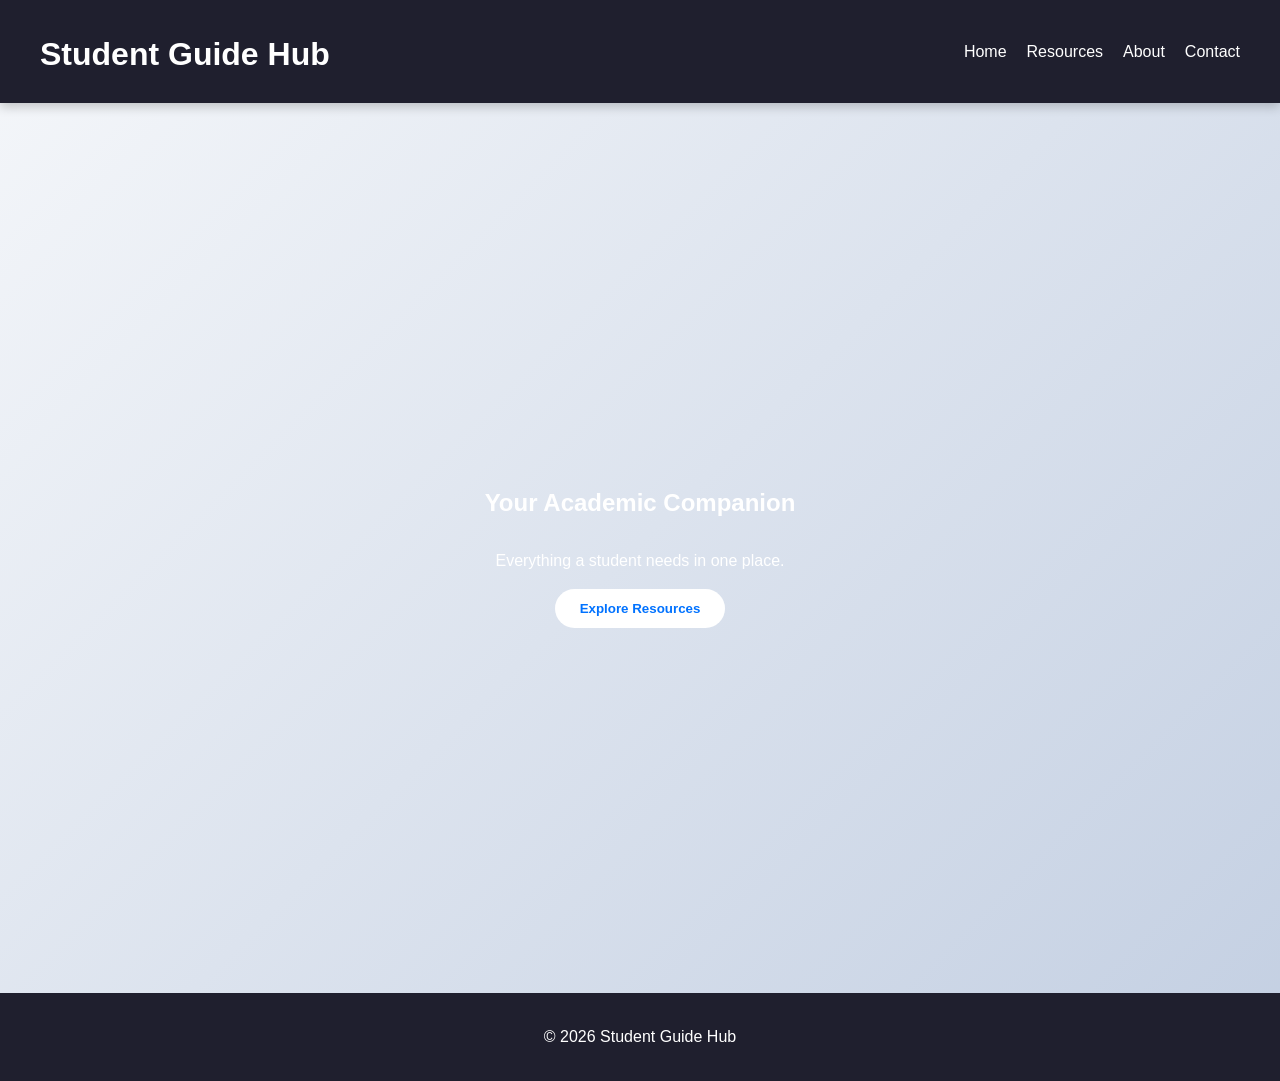
==== index.html @ 3b28818e "Add files via upload" ====
<!DOCTYPE html>
<html lang="en">
<head>
<meta charset="UTF-8">
<meta name="viewport" content="width=device-width, initial-scale=1.0">
<title>Home - Student Guide Hub</title>
<link rel="stylesheet" href="style.css">
</head>

<body>

<header>
    <h1>Student Guide Hub</h1>
    <nav>
        <ul>
            <li><a href="index.html">Home</a></li>
            <li><a href="resources.html">Resources</a></li>
            <li><a href="about.html">About</a></li>
            <li><a href="contact.html">Contact</a></li>
        </ul>
    </nav>
</header>

<section class="hero">
    <h2>Your Academic Companion</h2>
    <p>Everything a student needs in one place.</p>
    <a href="resources.html"><button>Explore Resources</button></a>
</section>

<footer>
    <p>© 2026 Student Guide Hub</p>
</footer>

</body>
</html>
---- style.css ----
/* ================= GLOBAL ================= */
body {
    margin: 0;
    font-family: 'Segoe UI', sans-serif;
    background: linear-gradient(135deg, #f5f7fa, #c3cfe2);
    color: #1e1e1e;
}

/* ================= NAVBAR ================= */
header {
    display: flex;
    justify-content: space-between;
    align-items: center;
    background: #1f1f2e;
    color: white;
    padding: 15px 40px;
    box-shadow: 0 4px 10px rgba(0,0,0,0.2);
}

nav ul {
    list-style: none;
    display: flex;
}

nav ul li {
    margin-left: 20px;
}

nav ul li a {
    color: white;
    text-decoration: none;
    transition: 0.3s;
}

nav ul li a:hover {
    color: #00d4ff;
    border-bottom: 2px solid #00d4ff;
}

/* ================= HERO ================= */
.hero {
    height: 90vh;
    background:url('https://t4.ftcdn.net/jpg/06/51/44/67/360_F_651446718_ZIHGEFxdN1ZSP2hVmtembHIpShrOUo3e.jpg') no-repeat center center/cover; ;
    color: white;
    display: flex;
    flex-direction: column;
    justify-content: center;
    align-items: center;
    text-align: center;
}

.hero button {
    padding: 12px 25px;
    border: none;
    background: white;
    color: #0072ff;
    cursor: pointer;
    border-radius: 25px;
    font-weight: bold;
    transition: 0.3s;
}

.hero button:hover {
    background: #1f1f2e;
    color: white;
}

/* ================= CARDS ================= */
.services {
    padding: 50px;
    text-align: center;
}

.card-container {
    display: flex;
    justify-content: center;
    gap: 20px;
}

.card {
    background: white;
    padding: 20px;
    width: 250px;
    border-radius: 12px;
    box-shadow: 0 8px 20px rgba(0,0,0,0.1);
    transition: 0.3s;
}

.card:hover {
    transform: translateY(-5px);
    box-shadow: 0 12px 25px rgba(0,0,0,0.2);
}

.card-content {
    display: none;
    margin-top: 10px;
}

.card.active .card-content {
    display: block;
}

/* ================= ABOUT ================= */
.about {
    padding: 50px;
    background: #ffffff;
    text-align: center;
}

/* ================= CONTACT ================= */
.contact {
    padding: 50px;
    text-align: center;
    background-color: #a1bcdb;
}

.contact input,
.contact textarea {
    display: block;
    width: 60%;
    margin: 10px auto;
    padding: 10px;
    border-radius: 8px;
    border: 1px solid #ccc;
}

/* ================= FOOTER ================= */
footer {
    background: #1f1f2e;
    color: white;
    text-align: center;
    padding: 15px;
}

/* ================= TABS ================= */
.tabs-section {
    padding: 60px;
    text-align: center;
    background-color: #a1bcdb;
}

/* Tabs container */
.tabs {
    display: inline-flex;
    background: #ffffff;
    border-radius: 50px;
    padding: 10px;
    box-shadow: 0 6px 20px rgba(0,0,0,0.1);
}

/* Tab buttons */
.tab-btn {
    padding: 10px 20px;
    border: none;
    background: lightgray;
    cursor: pointer;
    font-size: 15px;
    color: #333;
    transition: 0.3s;
    border-radius: 20px;
}

.tab-btn:hover {
    background: #e3f2fd;
    color: #0072ff;
}

.tab-btn.active {
    background: #a1bcdb;
    color: white;
}

/* indicator removed look cleaner */
.tab-indicator {
    display: none;
}

/* TAB CONTENT */
.tab-content {
    display: none;
    max-width: 650px;
    margin: 20px auto;
    padding: 25px;
    border-radius: 15px;
    background: white;
    box-shadow: 0 8px 20px rgba(0,0,0,0.1);
    text-align: left;
}

.tab-content.active {
    display: block;
}

/* ================= SUB TABS ================= */
.sub-tabs button {
    margin: 5px;
    padding: 8px 15px;
    border: none;
    background: #e3f2fd;
    color: #1f1f2e;
    border-radius: 20px;
    cursor: pointer;
    transition: 0.3s;
}

.sub-tabs button:hover {
    background: #0072ff;
    color: white;
}

/* DETAIL BOX */
.detail-box {
    display: none;
    margin-top: 15px;
    padding: 15px;
    border-radius: 10px;
    background: #f5f7fa;
}

.detail-box.active {
    display: block;
}

/* ================= CONTACT EXTRA ================= */
.alt-contact {
    text-align: center;
    margin: 30px auto;
    padding: 20px;
    width: 60%;
    background: #a1bcdb;
    border-radius: 10px;
    box-shadow: 0 6px 15px rgba(0,0,0,0.1);
}

.alt-contact a {
    color: #0e4a94;
    text-decoration: none;
    font-weight: 500;
}

.alt-contact a:hover {
    color: #158eaf;
    text-decoration: underline;
}

/* ================= ANIMATION ================= */
.tab-content,
.card,
.detail-box {
    animation: fade 0.4s ease;
}

@keyframes fade {
    from {opacity: 0; transform: translateY(10px);}
    to {opacity: 1; transform: translateY(0);}
}
.about {
    padding: 100px;
    max-width: 1700px;
    margin: auto;
    background: url('[data-uri]') no-repeat center center/cover;;color: white;
    border-radius: 0px;
    box-shadow: 0 8px 20px rgba(0,0,0,0.1);
    text-align: left;
}

.card {
    background: #7a92a8;
    padding: 100px;
    margin: 15px;
    border-radius: 10px;
    display: inline-block;
    width: 700px;
}
/* Smooth transitions */
a, button, .card {
    transition: all 0.3s ease;
}

/* Hover effect for links */
a:hover {
    color: #007BFF;
}

/* Button hover */
button:hover {
    background-color: #0056b3;
    transform: scale(1.05);
}

/* Card hover (if you use cards) */
.card:hover {
    transform: translateY(-5px);
    box-shadow: 0 4px 15px rgba(0,0,0,0.2);
}
section {
    padding: 40px 20px;
}

.container {
    max-width: 1100px;
    margin: auto;
}

/* Better headings */
h1, h2, h3 {
    margin-bottom: 15px;
}

/* Paragraph spacing */
p {
    line-height: 1.6;
}
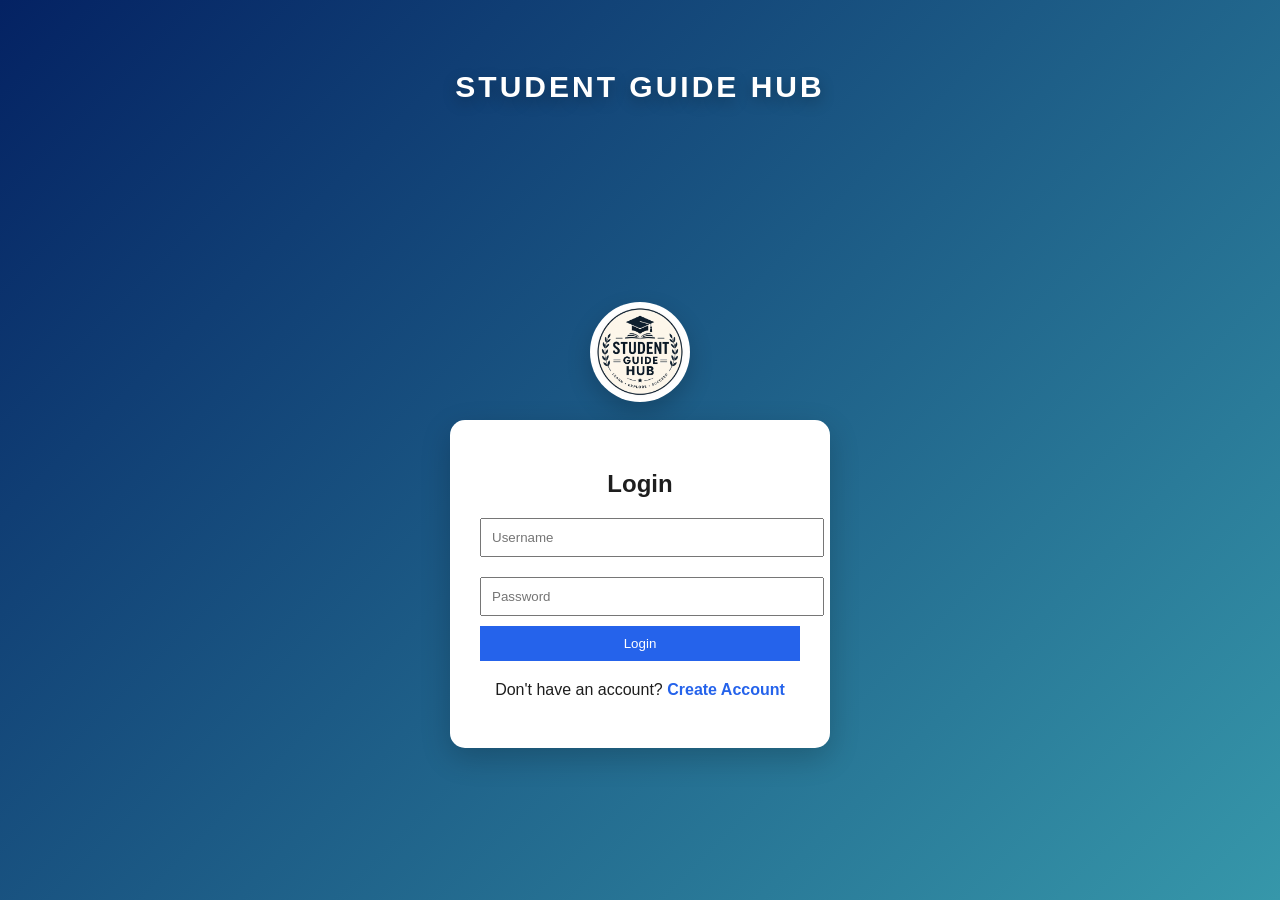
==== commit a958bb35: "Add files via upload" ====
--- a/index.html
+++ b/index.html
@@ -1,3 +1,9 @@
+<script>
+if (localStorage.getItem("loggedIn") !== "true") {
+    window.location.href = "login.html";
+}
+</script>
+
 <!DOCTYPE html>
 <html lang="en">
 <head>
@@ -5,26 +11,115 @@
 <meta name="viewport" content="width=device-width, initial-scale=1.0">
 <title>Home - Student Guide Hub</title>
 <link rel="stylesheet" href="style.css">
+
+<!-- Google Font for premium look -->
+<link href="https://fonts.googleapis.com/css2?family=Playfair+Display:wght@600&family=Roboto&display=swap" rel="stylesheet">
 </head>
 
 <body>
 
-<header>
-    <h1>Student Guide Hub</h1>
-    <nav>
-        <ul>
-            <li><a href="index.html">Home</a></li>
-            <li><a href="resources.html">Resources</a></li>
-            <li><a href="about.html">About</a></li>
-            <li><a href="contact.html">Contact</a></li>
-        </ul>
-    </nav>
+<header class="navbar">
+    <div class="nav-container">
+       
+        <div class="logo-section">
+    <img src="logo.png" class="logo-img">
+    <span class="logo-text">Student Guide Hub</span>
+</div>
+
+        <nav class="nav-menu">
+            <a href="index.html">Home</a>
+            <a href="resources.html">Resources</a>
+            <a href="about.html">About</a>
+            <a href="contact.html">Contact</a>
+            <a href="profile.html">Profile</a>
+        </nav>
+    </div>
 </header>
 
 <section class="hero">
-    <h2>Your Academic Companion</h2>
-    <p>Everything a student needs in one place.</p>
-    <a href="resources.html"><button>Explore Resources</button></a>
+
+    <!-- Overlay -->
+    <div class="overlay"></div>
+
+    <div class="hero-content">
+        <h2 class="main-heading">
+            INNOVATION. RELEVANCE. SUCCESS.
+        </h2>
+
+        <p class="sub-text">
+            Empowering students with knowledge, guidance, and opportunities.
+        </p>
+
+        <a href="resources.html" class="btn-primary">
+            Explore Resources →
+        </a>
+    </div>
+
+</section>
+
+<section class="stats">
+    <div><h3>100+</h3><p>Resources</p></div>
+    <div><h3>10+</h3><p>Programs</p></div>
+    <div><h3>5+</h3><p>Guides</p></div>
+</section>
+
+<section class="values-section">
+
+    <h2 class="section-title">Our Core Values</h2>
+    <p class="subtitle">
+        These values are the foundation of our platform and student success.
+    </p>
+
+    <div class="hex-wrapper">
+
+        <div class="hex-row">
+            <div class="hex">
+                <div class="hex-inner">
+                    <h3>Integrity</h3>
+                    <p>Doing the right thing</p>
+                </div>
+            </div>
+
+            <div class="hex">
+                <div class="hex-inner">
+                    <h3>Team Work</h3>
+                    <p>Working together</p>
+                </div>
+            </div>
+
+            <div class="hex">
+                <div class="hex-inner">
+                    <h3>Excellence</h3>
+                    <p>Pursuit of best</p>
+                </div>
+            </div>
+        </div>
+
+        <div class="hex-row offset">
+            <div class="hex">
+                <div class="hex-inner">
+                    <h3>Compassion</h3>
+                    <p>Care & support</p>
+                </div>
+            </div>
+
+            <div class="hex">
+                <div class="hex-inner">
+                    <h3>Consultation</h3>
+                    <p>Harmony & discussion</p>
+                </div>
+            </div>
+
+            <div class="hex">
+                <div class="hex-inner">
+                    <h3>Accountability</h3>
+                    <p>Responsibility matters</p>
+                </div>
+            </div>
+        </div>
+
+    </div>
+
 </section>
 
 <footer>
--- a/style.css
+++ b/style.css
@@ -37,33 +37,6 @@
     border-bottom: 2px solid #00d4ff;
 }
 
-/* ================= HERO ================= */
-.hero {
-    height: 90vh;
-    background:url('https://t4.ftcdn.net/jpg/06/51/44/67/360_F_651446718_ZIHGEFxdN1ZSP2hVmtembHIpShrOUo3e.jpg') no-repeat center center/cover; ;
-    color: white;
-    display: flex;
-    flex-direction: column;
-    justify-content: center;
-    align-items: center;
-    text-align: center;
-}
-
-.hero button {
-    padding: 12px 25px;
-    border: none;
-    background: white;
-    color: #0072ff;
-    cursor: pointer;
-    border-radius: 25px;
-    font-weight: bold;
-    transition: 0.3s;
-}
-
-.hero button:hover {
-    background: #1f1f2e;
-    color: white;
-}
 
 /* ================= CARDS ================= */
 .services {
@@ -310,4 +283,700 @@
 /* Paragraph spacing */
 p {
     line-height: 1.6;
+}
+
+@media (max-width: 768px) {
+    nav ul {
+        flex-direction: column;
+        align-items: center;
+    }
+
+    .card {
+        width: 80%;
+    }
+
+    body {
+        font-size: 15px;
+    }
+}
+
+@media (max-width: 480px) {
+    header h1 {
+        font-size: 20px;
+        text-align: center;
+    }
+
+    nav ul {
+        padding: 0;
+    }
+
+    .card {
+        width: 95%;
+        margin: 10px auto;
+    }
+
+    button {
+        width: 100%;
+    }
+}
+
+body {
+  background: #f8fafc;
+}
+
+
+button {
+  background: #b1b4bb;
+  transition: 0.3s;
+}
+
+button:hover {
+  background: #1d4ed8;
+}
+
+.card:hover {
+  transform: translateY(-5px);
+  transition: 0.3s;
+}
+
+section {
+  padding: 50px 30px;
+}
+
+h1, h2, h3 {
+  margin-bottom: 10px;
+}
+
+#searchInput {
+  width: 20%;
+  padding: 10px;
+  background: #e6ecf3;
+  border-radius: 6px;
+  border: 2px solid #364c7c;
+}
+
+@media(max-width: 768px) {
+  .tabs {
+    flex-direction: column;
+  }
+
+  table {
+    font-size: 12px;
+  }
+}
+
+/* ===== PREMIUM NAVBAR ===== */
+.navbar {
+    position: fixed;
+    top: 0;
+    width: 97%;
+    height: 70px;
+    background:#1f1f2e ;
+    backdrop-filter: blur(10px);
+    display: flex;
+    align-items: center;
+    z-index: 1000;
+    padding: 15px 40px;
+}
+
+
+/* container to control width */
+.nav-container {
+    width: 100%;
+    max-width: 1200px;
+    margin: auto;
+    padding: 0 20px;
+
+    display: flex;
+    justify-content: space-between;
+    align-items: center;
+}
+
+/* LOGO */
+.logo {
+    color: white;
+    font-size: 35px;
+    font-weight: bold;
+    white-space: nowrap; /* prevents breaking */
+    padding-bottom: 8px;
+}
+
+/* NAV MENU */
+.nav-menu {
+    display: flex;
+    align-items: center;
+    gap: 25px;
+}
+
+/* LINKS */
+.nav-menu a {
+    position: relative;
+    color: white;
+    text-decoration: none;
+    font-size: 16px;
+    font-weight: 500;
+    letter-spacing: 0.5px;
+    padding: 5px 0;
+}
+
+/* UNDERLINE HOVER EFFECT */
+.nav-menu a::after {
+    content: "";
+    position: absolute;
+    left: 0;
+    bottom: -5px;
+    width: 0%;
+    height: 2px;
+    background: #ff4d4d;
+    transition: 0.3s;
+}
+
+.nav-menu a:hover::after {
+    width: 100%;
+}
+
+/* MOBILE RESPONSIVE */
+@media (max-width: 768px) {
+    .nav-menu {
+        gap: 15px;
+        font-size: 12px;
+    }
+}
+
+/* HERO SECTION */
+.hero {
+    height: 100vh;
+    background: url('https://gncer.s3.ap-south-1.amazonaws.com/wp-content/uploads/2021/07/banner.jpg') center/cover no-repeat;
+    position: relative;
+    display: flex;
+    align-items: center;
+    justify-content: center;
+}
+
+/* DARK OVERLAY */
+.overlay {
+    position: absolute;
+    width: 100%;
+    height: 100%;
+    background: linear-gradient(to bottom, rgba(0,0,0,0.6), rgba(0,0,0,0.9));
+}
+
+/* HERO CONTENT */
+.hero-content {
+    position: relative;
+    text-align: center;
+    color: white;
+    max-width: 800px;
+}
+
+/* BIG HEADING */
+.main-heading {
+    font-family: 'Playfair Display', serif;
+    font-size: 50px;
+    letter-spacing: 3px;
+    margin-bottom: 20px;
+}
+
+/* SUB TEXT */
+.sub-text {
+    font-size: 18px;
+    margin-bottom: 25px;
+}
+
+/* BUTTON */
+.btn-primary {
+    padding: 12px 25px;
+    background: #ff4d4d;
+    color: white;
+    text-decoration: none;
+    border-radius: 4px;
+    transition: 0.3s;
+}
+
+.btn-primary:hover {
+    background: #cc0000;
+}
+
+
+/* RESPONSIVE */
+@media (max-width: 768px) {
+    .main-heading {
+        font-size: 30px;
+    }
+
+    .navbar {
+        flex-direction: column;
+    }
+}
+
+
+
+
+/* ===== PREMIUM VALUES SECTION ===== */
+.values-section {
+    text-align: center;
+    padding: 100px 20px;
+    background: linear-gradient(135deg, #accbe9, #aab9e7);
+}
+
+/* TITLE */
+.section-title {
+    font-size: 36px;
+    font-weight: 700;
+    margin-bottom: 10px;
+}
+
+/* SUBTITLE */
+.subtitle {
+    color: #555;
+    margin-bottom: 60px;
+    font-size: 17px;
+    font-weight: bold;
+}
+
+/* LAYOUT */
+.hex-wrapper {
+    display: flex;
+    flex-direction: column;
+    align-items: center;
+    gap: 50px;
+}
+
+/* ROW */
+.hex-row {
+    display: flex;
+    gap: 50px;
+    position: relative;
+}
+
+/* OFFSET */
+.hex-row.offset {
+    margin-left: 110px;
+}
+
+/* HEX SHAPE */
+.hex {
+    width: 170px;
+    height: 190px;
+    position: relative;
+    clip-path: polygon(
+        25% 5%, 75% 5%, 
+        100% 50%, 
+        75% 95%, 
+        25% 95%, 
+        0% 50%
+    );
+    background: rgb(247, 247, 248);
+    border: 6px solid #1e3a8a;
+
+    display: flex;
+    align-items: center;
+    justify-content: center;
+
+    transition: all 0.4s ease;
+    box-shadow: 0 10px 25px rgba(0,0,0,0.08);
+}
+
+/* INNER CONTENT */
+.hex-inner {
+    text-align: center;
+    padding: 10px;
+}
+
+.hex-inner h3 {
+    font-size: 16px;
+    margin-bottom: 5px;
+}
+
+.hex-inner p {
+    font-weight: bold;
+    font-size: 13px;
+    color: #666;
+}
+
+/* HOVER EFFECT */
+.hex:hover {
+    transform: translateY(-12px) scale(1.05);
+    border-color: #2563eb;
+    box-shadow: 0 20px 40px rgba(37,99,235,0.2);
+}
+
+/* CONNECTING LINE */
+.hex-row::after {
+    content: "";
+    position: absolute;
+    top: 50%;
+    left: 10%;
+    width: 80%;
+    height: 3px;
+    background: linear-gradient(to right, #1e3a8a, #2563eb);
+    z-index: -1;
+}
+
+/* ANIMATION */
+.hex {
+    opacity: 0;
+    transform: translateY(40px);
+    animation: fadeUp 0.8s ease forwards;
+}
+
+.hex:nth-child(1) { animation-delay: 0.1s; }
+.hex:nth-child(2) { animation-delay: 0.3s; }
+.hex:nth-child(3) { animation-delay: 0.5s; }
+
+@keyframes fadeUp {
+    to {
+        opacity: 1;
+        transform: translateY(0);
+    }
+}
+
+/* RESPONSIVE */
+@media (max-width: 768px) {
+    .hex-row {
+        flex-direction: column;
+        align-items: center;
+    }
+
+    .hex-row.offset {
+        margin-left: 0;
+    }
+
+    .hex-row::after {
+        display: none;
+    }
+}
+
+/* ===== MAIN CONTAINER ===== */
+.tabs-section {
+    max-width: 1100px;
+    margin: 80px auto;
+    padding: 30px;
+
+    background: rgba(255,255,255,0.2);
+    backdrop-filter: blur(20px);
+    border-radius: 20px;
+
+    box-shadow: 0 20px 50px rgba(0,0,0,0.15);
+}
+
+/* ===== TABS ===== */
+.tabs {
+    position: relative;
+    display: flex;
+    justify-content: space-between;
+    background: #f1f5f9;
+    padding: 10px;
+    border-radius: 50px;
+}
+
+/* TAB BUTTON */
+.tab-btn {
+    flex: 1;
+    border: none;
+    background: transparent;
+    padding: 12px;
+    cursor: pointer;
+    font-size: 14px;
+    border-radius: 50px;
+    transition: 0.3s;
+    z-index: 2;
+}
+
+.tab-btn span {
+    margin-left: 5px;
+}
+
+/* ACTIVE TAB TEXT */
+.tab-btn.active {
+    color: rgb(39, 6, 6);
+}
+
+/* HOVER */
+.tab-btn:hover {
+    transform: scale(1.05);
+}
+
+/* ===== SLIDING INDICATOR ===== */
+.tab-indicator {
+    position: absolute;
+    height: 100%;
+    width: 20%;
+    background: linear-gradient(135deg, #2563eb, #06b6d4);
+    border-radius: 50px;
+    top: 0;
+    left: 0;
+    transition: 0.4s ease;
+    z-index: 1;
+}
+
+/* ===== CONTENT ===== */
+.tab-content {
+    display: none;
+    margin-top: 30px;
+
+    background: white;
+    padding: 25px;
+    border-radius: 15px;
+
+    box-shadow: 0 10px 30px rgba(0,0,0,0.1);
+
+    opacity: 0;
+    transform: translateY(20px);
+    transition: 0.4s;
+}
+
+.tab-content.active {
+    display: block;
+    opacity: 1;
+    transform: translateY(0);
+}
+
+/* ===== SUB-TABS ===== */
+.sub-tabs button {
+    background: #b5c2d3;
+    border: none;
+    padding: 8px 15px;
+    margin: 5px;
+    border-radius: 20px;
+    cursor: pointer;
+    transition: 0.3s;
+}
+
+.sub-tabs button:hover {
+    background: #2563eb;
+    color: white;
+}
+
+/* ===== DETAIL BOX ===== */
+.detail-box {
+    margin-top: 15px;
+    padding: 15px;
+    border-radius: 10px;
+    background: #f8fafc;
+    transition: 0.3s;
+}
+
+.detail-box:hover {
+    transform: translateY(-5px);
+}
+
+/* ===== SEARCH ===== */
+#searchInput {
+    width: 60%;
+    padding: 12px 20px;
+    border-radius: 30px;
+    border: none;
+    outline: none;
+    margin: 20px auto;
+    display: block;
+    box-shadow: 0 5px 15px rgba(0,0,0,0.1);
+}
+
+/* ===== RESPONSIVE ===== */
+@media(max-width: 768px) {
+    .tabs {
+        flex-direction: column;
+    }
+
+    .tab-indicator {
+        display: none;
+    }
+}
+
+.resources-page {
+   background: linear-gradient(135deg, #cbdaf0, #83a4c5);
+}
+
+.stats {
+    display: flex;
+    justify-content: center;
+    gap: 60px;
+    margin: 60px 0;
+    text-align: center;
+    padding: 0px;
+}
+
+.stats h3 {
+    font-size: 30px;
+    color: #2563eb;
+}
+
+.breadcrumb {
+    margin-top: 5px; /* pushes below navbar */
+    padding: 10px 40px;
+    font-size: 14px;
+    color: #555;
+}
+
+.breadcrumb a {
+    text-decoration: none;
+    color: #2563eb;
+}
+
+.breadcrumb a:hover {
+    text-decoration: underline;
+}
+
+.breadcrumb span {
+    color: #888;
+}
+
+.breadcrumb {
+    font-size: 14px;
+    letter-spacing: 0.5px;
+}
+
+
+/* LOGIN PAGE */
+.login-page {
+    display: flex;
+    justify-content: center;
+    align-items: center;
+    height: 100vh;
+    background: linear-gradient(135deg, #4d5055, #4d5a5c);
+}
+
+.login-container {
+    background: white;
+    padding: 30px;
+    border-radius: 15px;
+    text-align: center;
+    width: 300px;
+}
+
+.login-container input {
+    width: 100%;
+    margin: 10px 0;
+    padding: 10px;
+}
+
+.login-container button {
+    width: 100%;
+    padding: 10px;
+    background: #2563eb;
+    color: white;
+    border: none;
+    cursor: pointer;
+}
+
+#error {
+    color: red;
+    font-size: 12px;
+}
+
+/* AUTH PAGE */
+.login-page {
+    display: flex;
+    justify-content: center;
+    align-items: center;
+    height: 100vh;
+    background: linear-gradient(135deg, #042263, #3697aa);
+}
+
+.auth-container {
+    background: white;
+    padding: 30px;
+    border-radius: 15px;
+    width: 320px;
+    text-align: center;
+    box-shadow: 0 10px 30px rgba(0,0,0,0.2);
+}
+
+.auth-container input {
+    width: 100%;
+    padding: 10px;
+    margin: 10px 0;
+}
+
+.auth-container button {
+    width: 100%;
+    padding: 10px;
+    background: #2563eb;
+    color: white;
+    border: none;
+    cursor: pointer;
+}
+
+.switch span {
+    color: #2563eb;
+    cursor: pointer;
+    font-weight: bold;
+}
+
+#authMessage {
+    margin-top: 10px;
+    font-size: 13px;
+}
+
+.profile-container {
+    max-width: 400px;
+    margin: 120px auto;
+    background: rgb(237, 239, 243);
+    padding: 30px;
+    border-radius: 15px;
+    text-align: center;
+    box-shadow: 0 10px 30px rgba(0,0,0,0.1);
+}
+
+.profile-container input {
+    width: 100%;
+    margin: 10px 0;
+    padding: 10px;
+}
+
+.profile-container button {
+    padding: 10px 20px;
+    background: #485775;
+    color: white;
+    border: none;
+}
+
+.site-title {
+    position: absolute;
+    top: 50px;
+    width: 100%;
+    text-align: center;
+    font-size: 30px;
+    font-weight: 700;
+    color: white;
+    letter-spacing: 3px;
+    text-shadow: 0 5px 15px rgba(0,0,0,0.3);
+}
+
+.logo-section {
+    display: flex;
+    align-items: center;
+    gap: 10px;
+}
+
+.logo-img {
+    width: 45px;
+    height: 40px;
+    border-radius: 50%;
+}
+
+.logo-text {
+    color: white;
+    font-size: 18px;
+    font-weight: bold;
+}
+
+.login-logo {
+    display: block;
+    margin: 150px auto 18px;
+    width: 90px;
+    height: 90px;
+    border-radius: 50%;
+    box-shadow: 0 10px 25px rgba(0,0,0,0.2);
+    background: white;
+    padding: 5px;
+}
+
+.login-page {
+    flex-direction: column;
+}
+
+.profile-page{
+    background: linear-gradient(135deg, #accbe9, #aab9e7);
 }
